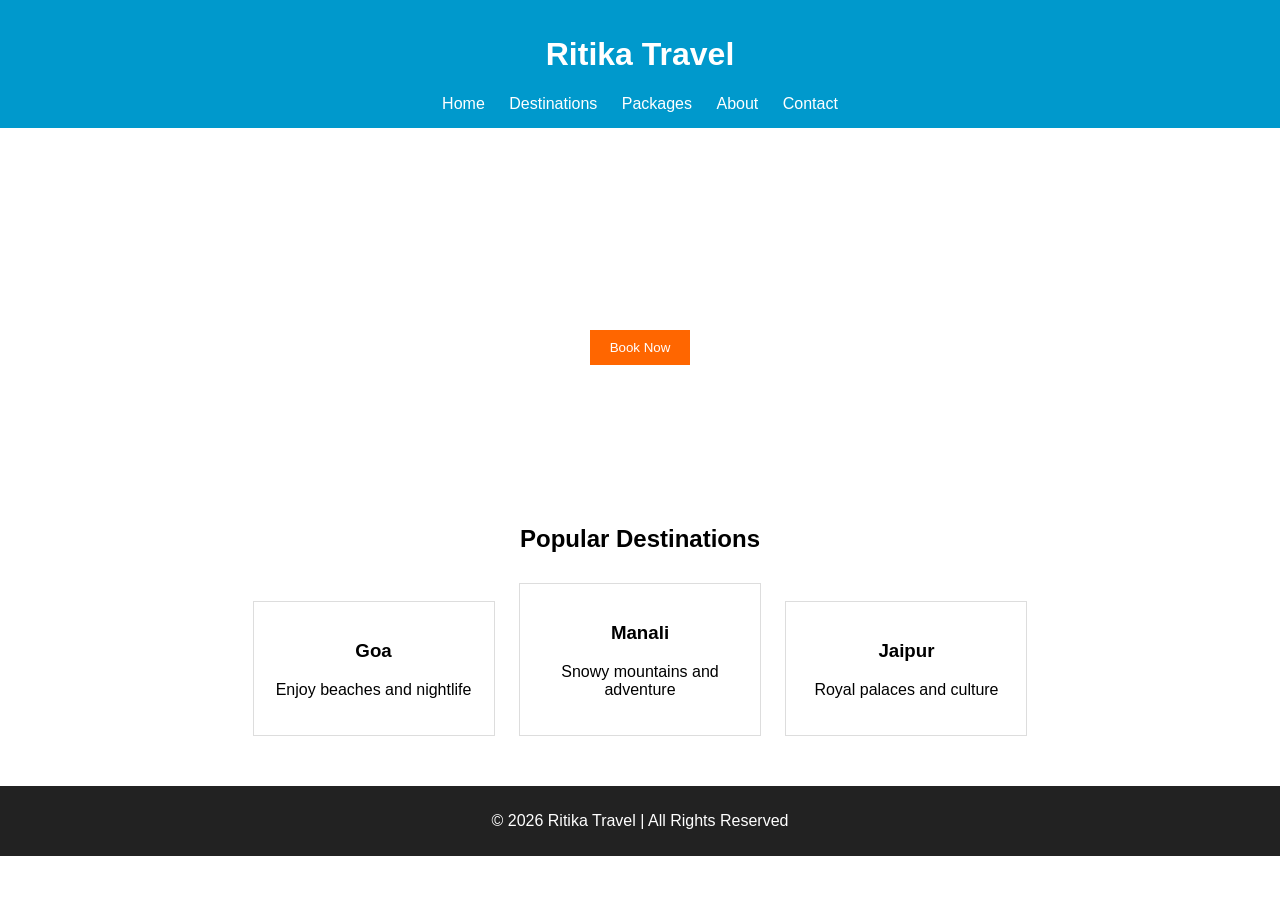
==== index.html @ bc9a43a3 "1st push" ====
<!DOCTYPE html>
<html>
<head>
<title>Ritika Travel</title>
<link rel="stylesheet" href="style.css">
</head>

<body>

<header>
<h1>Ritika Travel</h1>

<nav>
<a href="#">Home</a>
<a href="#">Destinations</a>
<a href="#">Packages</a>
<a href="#">About</a>
<a href="#">Contact</a>
</nav>
</header>

<section class="hero">
<h2>Explore the World with Ritika Travel</h2>
<p>Your journey begins here</p>
<button>Book Now</button>
</section>

<section class="destinations">

<h2>Popular Destinations</h2>

<div class="card">
<h3>Goa</h3>
<p>Enjoy beaches and nightlife</p>
</div>

<div class="card">
<h3>Manali</h3>
<p>Snowy mountains and adventure</p>
</div>

<div class="card">
<h3>Jaipur</h3>
<p>Royal palaces and culture</p>
</div>

</section>

<footer>
<p>© 2026 Ritika Travel | All Rights Reserved</p>
</footer>

</body>
</html>
---- style.css ----
body{
font-family: Arial;
margin:0;
padding:0;
}

header{
background:#0099cc;
color:white;
padding:15px;
text-align:center;
}

nav a{
margin:10px;
color:white;
text-decoration:none;
}

.hero{
background:url("travel.jpg");
background-size:cover;
color:white;
padding:100px;
text-align:center;
}

button{
padding:10px 20px;
background:#ff6600;
color:white;
border:none;
}

.destinations{
padding:40px;
text-align:center;
}

.card{
display:inline-block;
border:1px solid #ddd;
padding:20px;
margin:10px;
width:200px;
}

footer{
background:#222;
color:white;
text-align:center;
padding:10px;
}
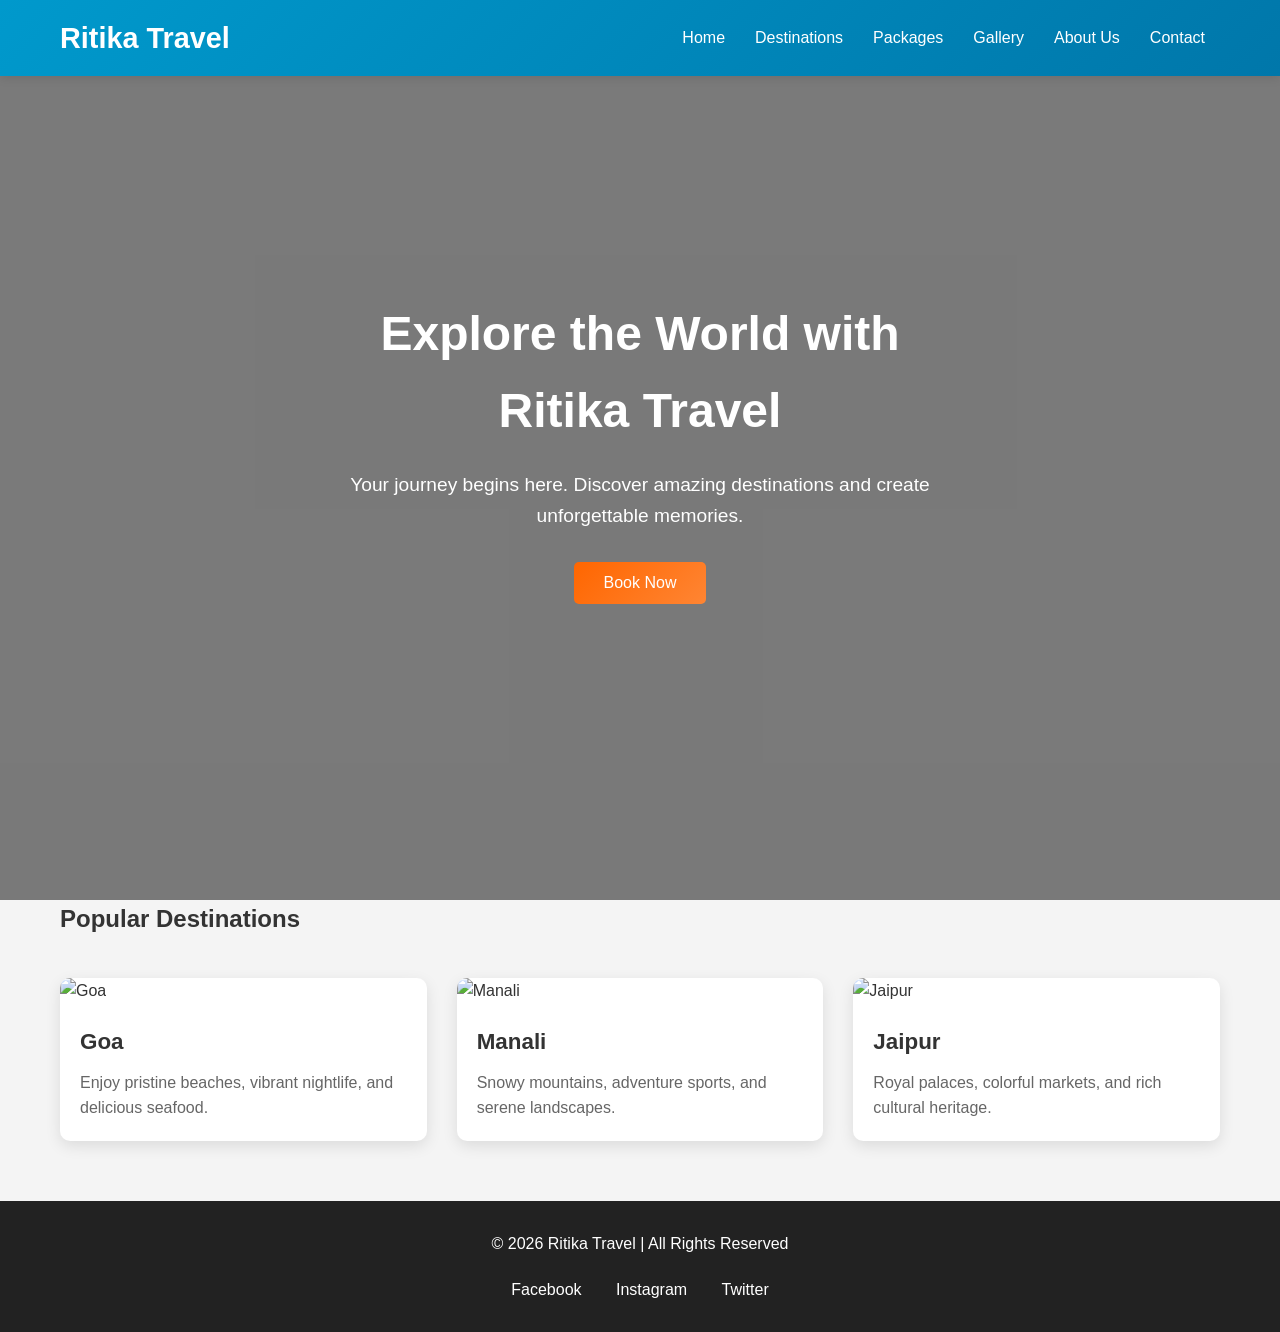
==== commit 51ad2a1e: "3rd" ====
--- a/index.html
+++ b/index.html
@@ -1,53 +1,80 @@
 <!DOCTYPE html>
-<html>
+<html lang="en">
 <head>
-<title>Ritika Travel</title>
-<link rel="stylesheet" href="style.css">
+    <meta charset="UTF-8">
+    <meta name="viewport" content="width=device-width, initial-scale=1.0">
+    <title>Ritika Travel - Home</title>
+    <link rel="stylesheet" href="style.css">
 </head>
+<body>
+    <header>
+        <div class="container">
+            <h1>Ritika Travel</h1>
+            <nav>
+                <div class="nav-links">
+                    <a href="index.html">Home</a>
+                    <a href="destinations.html">Destinations</a>
+                    <a href="packages.html">Packages</a>
+                    <a href="gallery.html">Gallery</a>
+                    <a href="about.html">About Us</a>
+                    <a href="contact.html">Contact</a>
+                </div>
+                <div class="hamburger" id="hamburger">
+                    <span></span>
+                    <span></span>
+                    <span></span>
+                </div>
+            </nav>
+        </div>
+    </header>
 
-<body>
+    <section class="hero">
+        <div class="hero-content">
+            <h2>Explore the World with Ritika Travel</h2>
+            <p>Your journey begins here. Discover amazing destinations and create unforgettable memories.</p>
+            <a href="packages.html">
+    <button class="btn-primary">Book Now</button>
+</a>
+        </div>
+    </section>
 
-<header>
-<h1>Ritika Travel</h1>
+    <section class="destinations">
+        <div class="container">
+            <h2>Popular Destinations</h2>
+            <div class="cards">
+                <div class="card">
+                    <img src="https://via.placeholder.com/300x200?text=Goa" alt="Goa">
+                    <h3>Goa</h3>
+                    <p>Enjoy pristine beaches, vibrant nightlife, and delicious seafood.</p>
+                </div>
+                <div class="card">
+                    <img src="https://via.placeholder.com/300x200?text=Manali" alt="Manali">
+                    <h3>Manali</h3>
+                    <p>Snowy mountains, adventure sports, and serene landscapes.</p>
+                </div>
+                <div class="card">
+                    <img src="https://via.placeholder.com/300x200?text=Jaipur" alt="Jaipur">
+                    <h3>Jaipur</h3>
+                    <p>Royal palaces, colorful markets, and rich cultural heritage.</p>
+                </div>
+            </div>
+        </div>
+    </section>
 
-<nav>
-<a href="#">Home</a>
-<a href="#">Destinations</a>
-<a href="#">Packages</a>
-<a href="#">About</a>
-<a href="#">Contact</a>
-</nav>
-</header>
+    <footer>
+        <div class="container">
+            <p>&copy; 2026 Ritika Travel | All Rights Reserved</p>
+            <div class="social-links">
+                <a href="#" class="social-link">Facebook</a>
+                <a href="#" class="social-link">Instagram</a>
+                <a href="#" class="social-link">Twitter</a>
+            </div>
+        </div>
+    </footer>
 
-<section class="hero">
-<h2>Explore the World with Ritika Travel</h2>
-<p>Your journey begins here</p>
-<button>Book Now</button>
-</section>
-
-<section class="destinations">
-
-<h2>Popular Destinations</h2>
-
-<div class="card">
-<h3>Goa</h3>
-<p>Enjoy beaches and nightlife</p>
-</div>
-
-<div class="card">
-<h3>Manali</h3>
-<p>Snowy mountains and adventure</p>
-</div>
-
-<div class="card">
-<h3>Jaipur</h3>
-<p>Royal palaces and culture</p>
-</div>
-
-</section>
-
-<footer>
-<p>© 2026 Ritika Travel | All Rights Reserved</p>
+    <script src="script.js"></script>
+</body>
+</html>
 </footer>
 
 </body>
--- a/style.css
+++ b/style.css
@@ -1,53 +1,407 @@
-body{
-font-family: Arial;
-margin:0;
-padding:0;
-}
-
-header{
-background:#0099cc;
-color:white;
-padding:15px;
-text-align:center;
-}
-
-nav a{
-margin:10px;
-color:white;
-text-decoration:none;
-}
-
-.hero{
-background:url("travel.jpg");
-background-size:cover;
-color:white;
-padding:100px;
-text-align:center;
-}
-
-button{
-padding:10px 20px;
-background:#ff6600;
-color:white;
-border:none;
-}
-
-.destinations{
-padding:40px;
-text-align:center;
-}
-
-.card{
-display:inline-block;
-border:1px solid #ddd;
-padding:20px;
-margin:10px;
-width:200px;
-}
-
-footer{
-background:#222;
-color:white;
-text-align:center;
-padding:10px;
+/* Reset and Base Styles */
+* {
+    margin: 0;
+    padding: 0;
+    box-sizing: border-box;
+}
+
+body {
+    font-family: 'Arial', sans-serif;
+    line-height: 1.6;
+    color: #333;
+    background-color: #f4f4f4;
+}
+
+.container {
+    max-width: 1200px;
+    margin: 0 auto;
+    padding: 0 20px;
+}
+
+/* Header and Navigation */
+header {
+    background: linear-gradient(135deg, #0099cc, #0077aa);
+    color: white;
+    padding: 15px 0;
+    position: fixed;
+    width: 100%;
+    top: 0;
+    z-index: 1000;
+    box-shadow: 0 2px 10px rgba(0, 0, 0, 0.1);
+}
+
+header .container {
+    display: flex;
+    justify-content: space-between;
+    align-items: center;
+}
+
+header h1 {
+    font-size: 1.8rem;
+}
+
+nav {
+    display: flex;
+    align-items: center;
+}
+
+.nav-links {
+    display: flex;
+    list-style: none;
+}
+
+.nav-links a {
+    color: white;
+    text-decoration: none;
+    padding: 10px 15px;
+    transition: background-color 0.3s ease;
+    border-radius: 5px;
+}
+
+.nav-links a:hover {
+    background-color: rgba(255, 255, 255, 0.1);
+}
+
+.hamburger {
+    display: none;
+    flex-direction: column;
+    cursor: pointer;
+}
+
+.hamburger span {
+    width: 25px;
+    height: 3px;
+    background: white;
+    margin: 3px 0;
+    transition: 0.3s;
+}
+
+/* Hero Section */
+.hero {
+    background: url('https://via.placeholder.com/1920x600?text=Travel+Background') no-repeat center center/cover;
+    height: 100vh;
+    display: flex;
+    align-items: center;
+    justify-content: center;
+    text-align: center;
+    color: white;
+    position: relative;
+}
+
+.hero::before {
+    content: '';
+    position: absolute;
+    top: 0;
+    left: 0;
+    right: 0;
+    bottom: 0;
+    background: rgba(0, 0, 0, 0.5);
+}
+
+.hero-content {
+    position: relative;
+    z-index: 1;
+    max-width: 600px;
+}
+
+.hero h2 {
+    font-size: 3rem;
+    margin-bottom: 20px;
+    animation: fadeInUp 1s ease-out;
+}
+
+.hero p {
+    font-size: 1.2rem;
+    margin-bottom: 30px;
+    animation: fadeInUp 1s ease-out 0.2s both;
+}
+
+/* Page Header */
+.page-header {
+    padding: 120px 0 60px;
+    text-align: center;
+    background: linear-gradient(135deg, #f4f4f4, #e0e0e0);
+}
+
+.page-header h2 {
+    font-size: 2.5rem;
+    margin-bottom: 10px;
+}
+
+.page-header p {
+    font-size: 1.1rem;
+    color: #666;
+}
+
+/* Cards */
+.cards {
+    display: grid;
+    grid-template-columns: repeat(auto-fit, minmax(300px, 1fr));
+    gap: 30px;
+    margin-top: 40px;
+}
+
+.card {
+    background: white;
+    border-radius: 10px;
+    box-shadow: 0 5px 15px rgba(0, 0, 0, 0.1);
+    overflow: hidden;
+    transition: transform 0.3s ease, box-shadow 0.3s ease;
+}
+
+.card:hover {
+    transform: translateY(-5px);
+    box-shadow: 0 10px 25px rgba(0, 0, 0, 0.15);
+}
+
+.card img {
+    width: 100%;
+    height: 200px;
+    object-fit: cover;
+}
+
+.card h3 {
+    padding: 20px 20px 10px;
+    font-size: 1.4rem;
+}
+
+.card p {
+    padding: 0 20px 20px;
+    color: #666;
+}
+
+/* Package Cards */
+.package-card .price {
+    font-size: 1.5rem;
+    font-weight: bold;
+    color: #0099cc;
+    padding: 10px 20px;
+}
+
+.package-card button {
+    margin: 0 20px 20px;
+    width: calc(100% - 40px);
+}
+
+/* Gallery */
+.gallery-grid {
+    display: grid;
+    grid-template-columns: repeat(auto-fit, minmax(250px, 1fr));
+    gap: 20px;
+    margin-top: 40px;
+}
+
+.gallery-grid img {
+    width: 100%;
+    height: 250px;
+    object-fit: cover;
+    border-radius: 10px;
+    transition: transform 0.3s ease;
+}
+
+.gallery-grid img:hover {
+    transform: scale(1.05);
+}
+
+/* About Section */
+.about-content {
+    background: white;
+    padding: 40px;
+    border-radius: 10px;
+    box-shadow: 0 5px 15px rgba(0, 0, 0, 0.1);
+    margin-top: 40px;
+}
+
+.about-content h3 {
+    margin-top: 30px;
+    margin-bottom: 15px;
+    color: #0099cc;
+}
+
+.about-content ul {
+    padding-left: 20px;
+}
+
+.about-content li {
+    margin-bottom: 10px;
+}
+
+/* Contact Section */
+.contact-content {
+    display: grid;
+    grid-template-columns: 1fr 1fr;
+    gap: 40px;
+    margin-top: 40px;
+}
+
+.contact-info {
+    background: white;
+    padding: 30px;
+    border-radius: 10px;
+    box-shadow: 0 5px 15px rgba(0, 0, 0, 0.1);
+}
+
+.contact-info h3 {
+    margin-bottom: 20px;
+    color: #0099cc;
+}
+
+.contact-form {
+    background: white;
+    padding: 30px;
+    border-radius: 10px;
+    box-shadow: 0 5px 15px rgba(0, 0, 0, 0.1);
+}
+
+.form-group {
+    margin-bottom: 20px;
+}
+
+.form-group label {
+    display: block;
+    margin-bottom: 5px;
+    font-weight: bold;
+}
+
+.form-group input,
+.form-group textarea {
+    width: 100%;
+    padding: 10px;
+    border: 1px solid #ddd;
+    border-radius: 5px;
+    font-size: 1rem;
+}
+
+.form-group textarea {
+    resize: vertical;
+}
+
+/* Buttons */
+.btn-primary {
+    background: linear-gradient(135deg, #ff6600, #ff8533);
+    color: white;
+    border: none;
+    padding: 12px 30px;
+    border-radius: 5px;
+    cursor: pointer;
+    font-size: 1rem;
+    transition: background 0.3s ease, transform 0.2s ease;
+}
+
+.btn-primary:hover {
+    background: linear-gradient(135deg, #e55a00, #e6762a);
+    transform: translateY(-2px);
+}
+
+/* Footer */
+footer {
+    background: #222;
+    color: white;
+    padding: 30px 0;
+    text-align: center;
+    margin-top: 60px;
+}
+
+.social-links {
+    margin-top: 20px;
+}
+
+.social-link {
+    color: white;
+    text-decoration: none;
+    margin: 0 15px;
+    transition: color 0.3s ease;
+}
+
+.social-link:hover {
+    color: #0099cc;
+}
+
+/* Animations */
+@keyframes fadeInUp {
+    from {
+        opacity: 0;
+        transform: translateY(30px);
+    }
+    to {
+        opacity: 1;
+        transform: translateY(0);
+    }
+}
+
+/* Responsive Design */
+@media (max-width: 768px) {
+    .hamburger {
+        display: flex;
+    }
+
+    .nav-links {
+        position: fixed;
+        left: -100%;
+        top: 70px;
+        flex-direction: column;
+        background-color: #0099cc;
+        width: 100%;
+        text-align: center;
+        transition: 0.3s;
+        box-shadow: 0 10px 27px rgba(0, 0, 0, 0.05);
+        padding: 20px 0;
+    }
+
+    .nav-links.active {
+        left: 0;
+    }
+
+    .nav-links a {
+        padding: 15px;
+        width: 100%;
+        display: block;
+    }
+
+    header .container {
+        flex-direction: column;
+        text-align: center;
+    }
+
+    .hero h2 {
+        font-size: 2rem;
+    }
+
+    .hero p {
+        font-size: 1rem;
+    }
+
+    .contact-content {
+        grid-template-columns: 1fr;
+    }
+
+    .cards {
+        grid-template-columns: 1fr;
+    }
+
+    .gallery-grid {
+        grid-template-columns: repeat(auto-fit, minmax(200px, 1fr));
+    }
+}
+
+@media (max-width: 480px) {
+    .container {
+        padding: 0 10px;
+    }
+
+    .hero {
+        padding: 20px;
+    }
+
+    .hero h2 {
+        font-size: 1.8rem;
+    }
+
+    .page-header {
+        padding: 100px 0 40px;
+    }
+
+    .page-header h2 {
+        font-size: 2rem;
+    }
 }
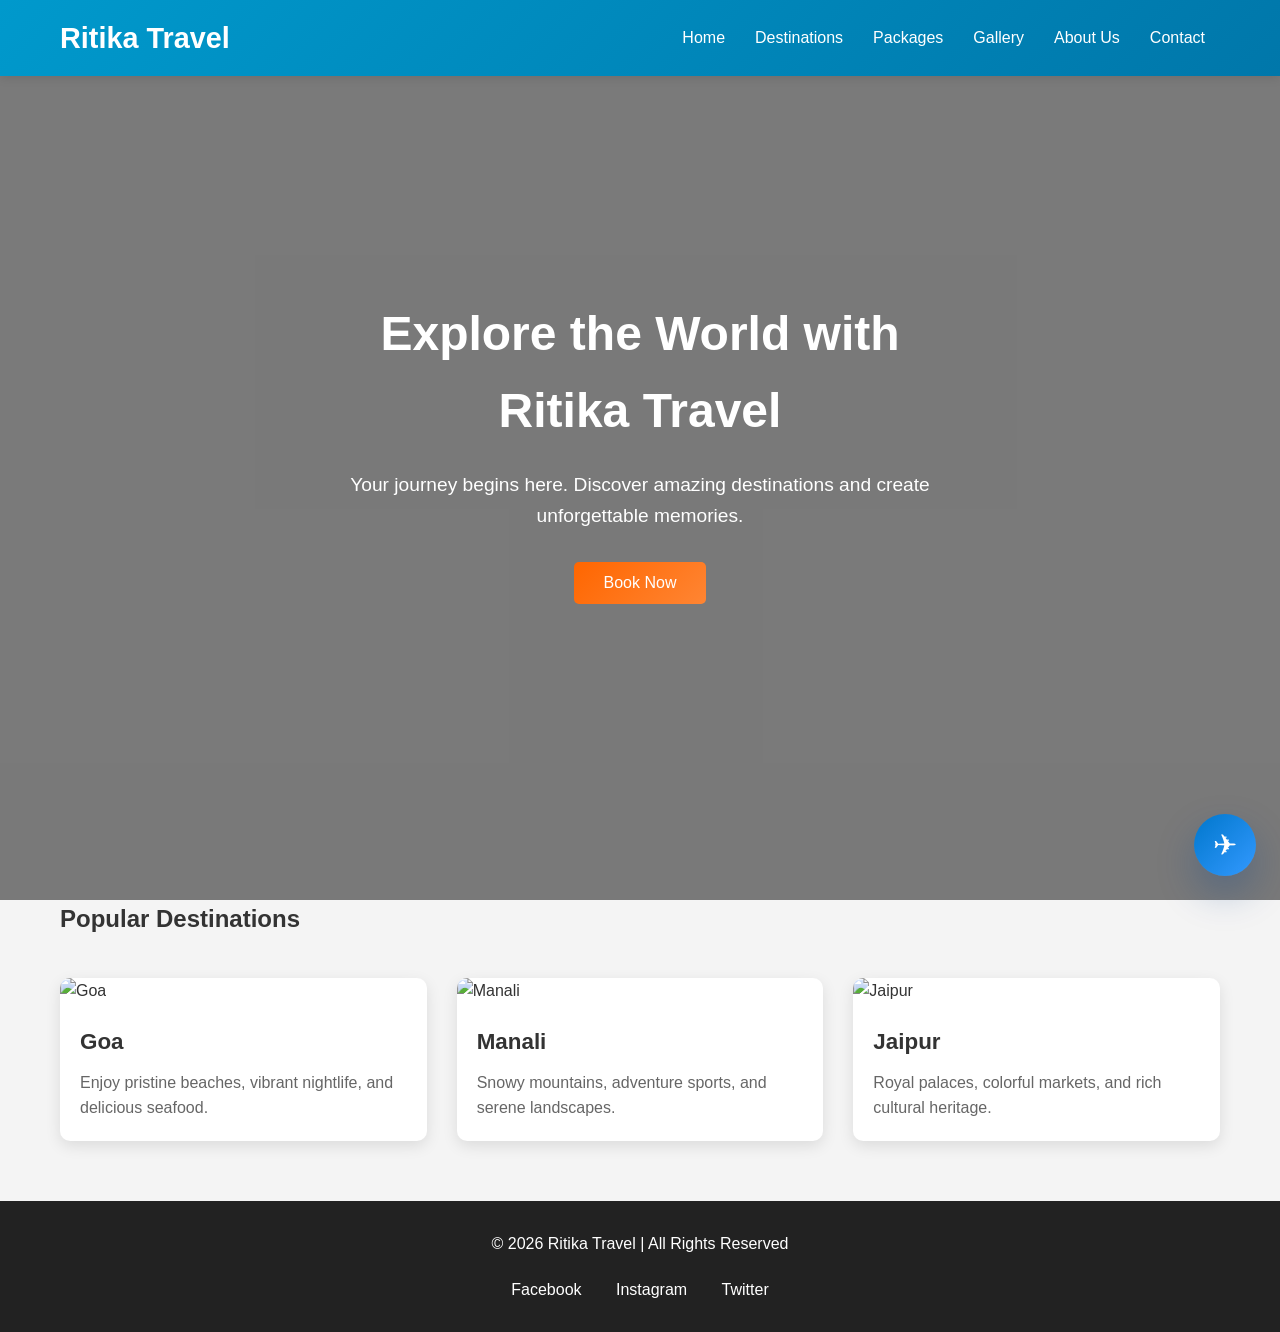
==== commit 05727c90: "chatbot code pushed" ====
--- a/index.html
+++ b/index.html
@@ -72,10 +72,25 @@
         </div>
     </footer>
 
+    <!-- Chatbot Widget -->
+    <div class="chatbot-wrapper" id="chatbot-wrapper">
+        <button class="chatbot-toggle" id="chatbot-toggle" aria-label="Open chat support">
+            <span class="chatbot-icon">✈</span>
+        </button>
+        <div class="chatbot-panel" id="chatbot-panel" aria-hidden="true">
+            <div class="chatbot-header">
+                <div class="chatbot-title">
+                    <span class="chatbot-badge">Live Chat</span>
+                    Travel Assistant
+                </div>
+                <button class="chatbot-close" id="chatbot-close" aria-label="Close chat window">&times;</button>
+            </div>
+            <div class="chatbot-body">
+                <iframe src="https://www.chatbase.co/chatbot-iframe/8zx4d3Au9fwHzBY6VL8cE" title="Ritika Travel Chatbot" loading="lazy"></iframe>
+            </div>
+        </div>
+    </div>
+
     <script src="script.js"></script>
 </body>
-</html>
-</footer>
-
-</body>
 </html>
--- a/style.css
+++ b/style.css
@@ -404,4 +404,139 @@
     .page-header h2 {
         font-size: 2rem;
     }
-}+}
+
+/* Chatbot Widget */
+.chatbot-wrapper {
+    position: fixed;
+    right: 24px;
+    bottom: 24px;
+    z-index: 1100;
+    display: flex;
+    align-items: flex-end;
+    justify-content: flex-end;
+}
+
+.chatbot-toggle {
+    width: 62px;
+    height: 62px;
+    border-radius: 50%;
+    border: none;
+    background: linear-gradient(135deg, #0077cc, #3399ff);
+    color: #fff;
+    font-size: 1.8rem;
+    display: inline-flex;
+    align-items: center;
+    justify-content: center;
+    box-shadow: 0 18px 38px rgba(0, 66, 143, 0.28);
+    cursor: pointer;
+    transition: transform 0.25s ease, box-shadow 0.25s ease;
+}
+
+.chatbot-toggle:hover {
+    transform: translateY(-2px) scale(1.02);
+    box-shadow: 0 22px 42px rgba(0, 66, 143, 0.32);
+}
+
+.chatbot-panel {
+    position: absolute;
+    right: 0;
+    bottom: 84px;
+    width: 380px;
+    max-width: calc(100vw - 32px);
+    height: 600px;
+    background: #ffffff;
+    border-radius: 28px;
+    box-shadow: 0 26px 75px rgba(0, 0, 0, 0.22);
+    overflow: hidden;
+    transform: translateY(20px) scale(0.95);
+    opacity: 0;
+    visibility: hidden;
+    transition: opacity 0.35s ease, transform 0.35s ease, visibility 0.35s;
+}
+
+.chatbot-panel.open {
+    opacity: 1;
+    visibility: visible;
+    transform: translateY(0) scale(1);
+}
+
+.chatbot-header {
+    display: flex;
+    align-items: center;
+    justify-content: space-between;
+    padding: 14px 18px;
+    background: linear-gradient(135deg, #0077cc, #3399ff);
+    color: #fff;
+    font-weight: 700;
+}
+
+.chatbot-title {
+    display: flex;
+    align-items: center;
+    gap: 10px;
+    font-size: 0.95rem;
+}
+
+.chatbot-badge {
+    display: inline-block;
+    padding: 5px 11px;
+    border-radius: 999px;
+    background: rgba(255, 255, 255, 0.2);
+    font-size: 0.72rem;
+    letter-spacing: 0.04em;
+    text-transform: uppercase;
+}
+
+.chatbot-close {
+    width: 38px;
+    height: 38px;
+    border: none;
+    border-radius: 50%;
+    background: rgba(255, 255, 255, 0.24);
+    color: #fff;
+    font-size: 1.4rem;
+    display: inline-flex;
+    align-items: center;
+    justify-content: center;
+    cursor: pointer;
+    transition: background 0.2s ease;
+}
+
+.chatbot-close:hover {
+    background: rgba(255, 255, 255, 0.36);
+}
+
+.chatbot-body {
+    width: 100%;
+    height: calc(100% - 56px);
+    background: #f4f9ff;
+}
+
+.chatbot-body iframe {
+    width: 100%;
+    height: 100%;
+    border: none;
+}
+
+@media (max-width: 520px) {
+    .chatbot-wrapper {
+        right: 16px;
+        bottom: 16px;
+        left: 16px;
+    }
+
+    .chatbot-panel {
+        width: 100%;
+        left: 0;
+        right: auto;
+        bottom: 16px;
+        height: calc(100vh - 110px);
+        border-radius: 20px;
+    }
+
+    .chatbot-toggle {
+        width: 56px;
+        height: 56px;
+    }
+}
